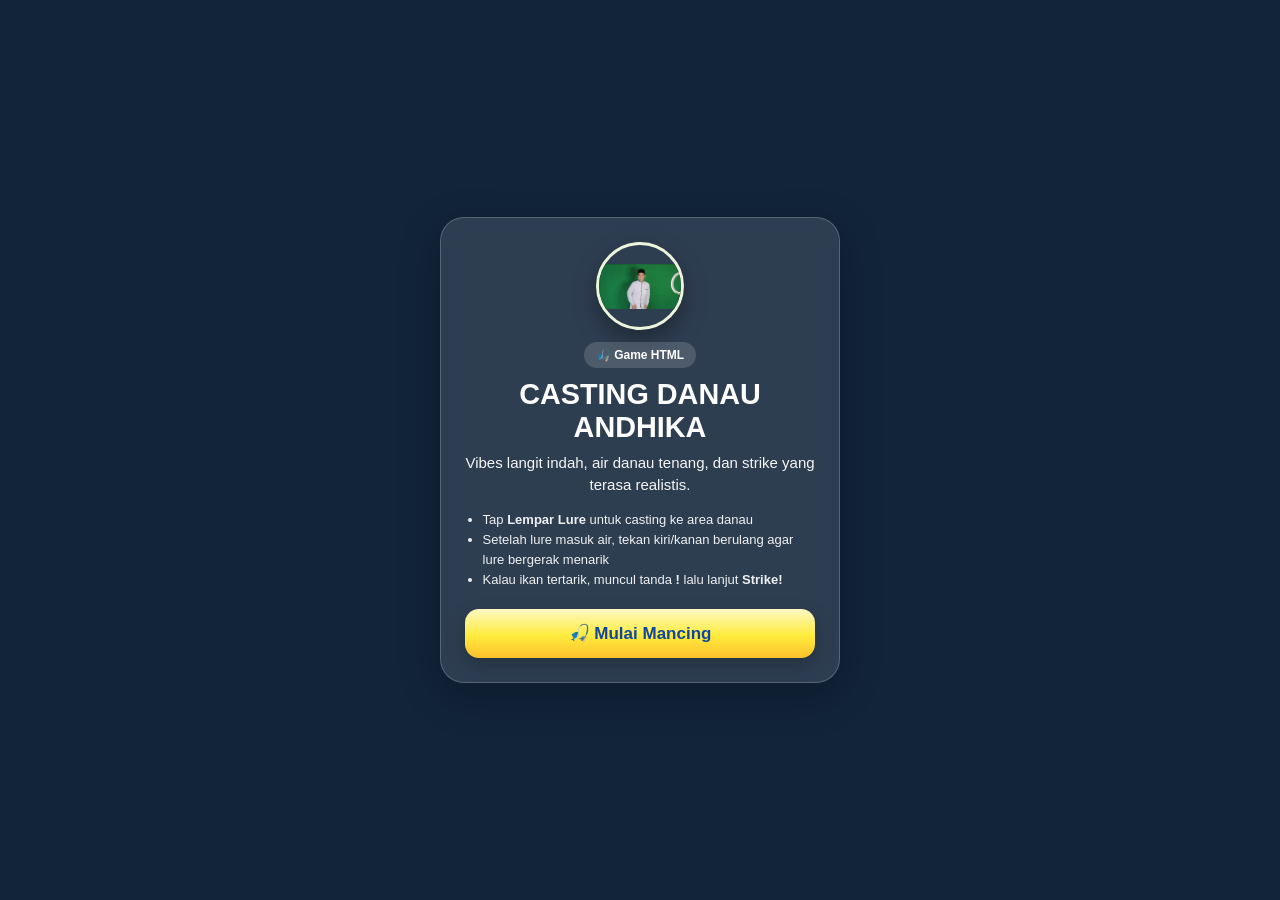
==== mancing-sederhana/index.html @ b36d50d8 "game mancing" ====
<!DOCTYPE html>
<html lang="id">
<head>
  <meta charset="UTF-8">
  <meta name="viewport" content="width=device-width,initial-scale=1,maximum-scale=1,user-scalable=no,viewport-fit=cover">
  <meta name="theme-color" content="#1565c0">
  <title>Casting Danau Andhika</title>
  <link rel="stylesheet" href="style.css">
</head>
<body>
  <div id="layarMenu" class="layar">
    <div class="kartu-menu">
      <img id="menuFotoAndhika" src="andhika.jpeg" alt="Foto Andhika" />
      <p class="badge">🎣 Game HTML</p>
      <h1>CASTING DANAU ANDHIKA</h1>
      <p class="tagline">Vibes langit indah, air danau tenang, dan strike yang terasa realistis.</p>
      <ul class="cara-main">
        <li>Tap <strong>Lempar Lure</strong> untuk casting ke area danau</li>
        <li>Setelah lure masuk air, tekan kiri/kanan berulang agar lure bergerak menarik</li>
        <li>Kalau ikan tertarik, muncul tanda <strong>!</strong> lalu lanjut <strong>Strike!</strong></li>
      </ul>
      <button type="button" id="btnMulai" class="btn-utama">🎣 Mulai Mancing</button>
    </div>
  </div>

  <div id="layarGame" class="layar tersembunyi">
    <div id="hud">
      <div id="storageBox" aria-label="Box penyimpanan ikan">
        <span class="storage-lid"></span>
        <span class="storage-fish">🐟</span>
        <span class="storage-label">Box Ikan</span>
        <span class="storage-count"><span id="skor">0</span></span>
      </div>
      <div id="pesanFase">Siap lempar</div>
      <div id="ritmeBox">Ritme <span id="ritme">0</span>%</div>
      <button type="button" id="btnMute" aria-label="Suara">🔊</button>
    </div>

    <div id="langit"></div>
    <div id="lanskapTepi">
      <div class="pohon pohon-kiri">
        <span class="kanopi"></span>
        <span class="batang"></span>
      </div>
      <div class="pohon pohon-kanan">
        <span class="kanopi"></span>
        <span class="batang"></span>
      </div>
      <div id="daratanRumput">
        <span class="rumpun r1"></span>
        <span class="rumpun r2"></span>
        <span class="rumpun r3"></span>
        <span class="rumpun r4"></span>
      </div>
    </div>
    <div id="permukaanAir"></div>
    <div id="kolam">
      <div id="ombak"></div>
      <div id="gelembungLayer"></div>
      <div id="tanamanAirLayer" aria-hidden="true">
        <span class="tanaman-air t1"></span>
        <span class="tanaman-air t2"></span>
        <span class="tanaman-air t3"></span>
        <span class="tanaman-air t4"></span>
        <span class="tanaman-air t5"></span>
        <span class="tanaman-air t6"></span>
      </div>
      <div id="dasar"></div>
      <div id="areaIkan"></div>
      <div id="umpan" class="tersembunyi" aria-hidden="true">
        <img id="imgLure" src="file:///C:/Users/R%20Y%20Z%20E%20N/.cursor/projects/c-Users-R-Y-Z-E-N-OneDrive-Documents-GitHub-quiz-andhika/assets/c__Users_R_Y_Z_E_N_AppData_Roaming_Cursor_User_workspaceStorage_empty-window_images_lure-4ac83783-2174-4371-98a9-d8435ae43469.png" alt="Lure" />
      </div>
      <svg id="tali" aria-hidden="true"><line id="taliGaris" x1="50%" y1="0" x2="50%" y2="0"/></svg>
    </div>

    <div id="pemancing">
      <img id="fotoAndhika" src="andhika.jpeg" alt="Andhika" />
      <span class="rod" aria-hidden="true">
        <span class="rod-batang"></span>
        <span class="rod-handle"></span>
        <span class="rod-reel"></span>
        <span class="rod-guide g1"></span>
        <span class="rod-guide g2"></span>
        <span class="rod-guide g3"></span>
      </span>
      <span class="nama-andhika">Andhika</span>
    </div>

    <div id="panelSerang" class="tersembunyi">
      <p class="serang-teks">🐟 STRIKE!</p>
      <div id="meterStrike">
        <div id="zonaPas"></div>
        <div id="barPower"></div>
      </div>
      <p class="hint-strike">Jaga power di zona hijau. Tap untuk pompa tarik.</p>
      <button type="button" id="btnTarik" class="btn-utama btn-tarik">Pompa tarik!</button>
    </div>

    <div id="kontrol">
      <button type="button" id="btnKiri" class="btn-arah" aria-label="Geser kiri">⬅️</button>
      <button type="button" id="btnLempar" class="btn-utama btn-lempar">Lempar lure</button>
      <button type="button" id="btnKanan" class="btn-arah" aria-label="Geser kanan">➡️</button>
    </div>

    <div id="toast"></div>
  </div>

  <script src="game.js"></script>
</body>
</html>
---- mancing-sederhana/style.css ----
*{
  margin:0;
  padding:0;
  box-sizing:border-box;
  font-family:"Segoe UI",Tahoma,sans-serif;
  -webkit-tap-highlight-color:transparent;
}

html{
  height:100%;
  height:100dvh;
  overscroll-behavior:none;
}

body{
  min-height:100%;
  min-height:100dvh;
  height:calc(var(--vh,1vh)*100);
  overflow:hidden;
  background:#12243a;
  touch-action:manipulation;
  user-select:none;
  -webkit-user-select:none;
}

.layar{
  position:fixed;
  inset:0;
  display:flex;
  align-items:center;
  justify-content:center;
}

.tersembunyi{
  display:none !important;
}

.kartu-menu{
  width:min(92vw,400px);
  padding:24px;
  border-radius:24px;
  text-align:center;
  color:#fff;
  background:rgba(255,255,255,.12);
  backdrop-filter:blur(12px);
  border:1px solid rgba(255,255,255,.2);
  box-shadow:0 12px 40px rgba(0,0,0,.25);
}

#menuFotoAndhika{
  width:88px;
  height:88px;
  border-radius:50%;
  object-fit:contain;
  object-position:center;
  border:3px solid rgba(248,255,226,.95);
  box-shadow:0 10px 24px rgba(0,0,0,.35);
  margin:0 auto 12px;
  display:block;
  background:transparent;
  filter:none;
}

.badge{
  display:inline-block;
  font-size:12px;
  font-weight:700;
  padding:6px 12px;
  border-radius:999px;
  background:rgba(255,255,255,.15);
  margin-bottom:10px;
}

h1{
  font-size:clamp(1.4rem,5vw,1.8rem);
  margin-bottom:8px;
}

.tagline{
  font-size:15px;
  line-height:1.45;
  opacity:.95;
  margin-bottom:14px;
}

.cara-main{
  text-align:left;
  font-size:13px;
  line-height:1.55;
  margin:0 0 18px 1.1rem;
  opacity:.92;
}

.btn-utama{
  width:100%;
  padding:14px 18px;
  border:none;
  border-radius:14px;
  font-size:17px;
  font-weight:700;
  cursor:pointer;
  color:#0d47a1;
  background:linear-gradient(180deg,#fff9c4,#ffeb3b 55%,#fbc02d);
  box-shadow:0 6px 18px rgba(0,0,0,.22);
  touch-action:manipulation;
}

#layarGame{
  flex-direction:column;
  padding:env(safe-area-inset-top) env(safe-area-inset-right) env(safe-area-inset-bottom) env(safe-area-inset-left);
}

#hud{
  position:absolute;
  top:max(10px,env(safe-area-inset-top));
  left:12px;
  right:12px;
  z-index:20;
  display:flex;
  align-items:center;
  gap:10px;
}

#storageBox{
  position:relative;
  width:108px;
  height:76px;
  border-radius:10px;
  background:linear-gradient(180deg,#b67845,#8a542b);
  border:2px solid rgba(61,33,17,.45);
  box-shadow:0 6px 14px rgba(0,0,0,.3);
  color:#fff8e7;
  font-weight:700;
  flex:0 0 auto;
  overflow:hidden;
}

.storage-lid{
  position:absolute;
  left:-3px;
  right:-3px;
  top:0;
  height:12px;
  background:linear-gradient(180deg,#cb905b,#9a6338);
  border-bottom:2px solid rgba(74,42,21,.55);
}

.storage-fish{
  position:absolute;
  left:8px;
  top:20px;
  font-size:22px;
  opacity:.9;
}

.storage-label{
  position:absolute;
  left:34px;
  top:22px;
  font-size:11px;
  letter-spacing:.2px;
}

.storage-count{
  position:absolute;
  right:8px;
  bottom:7px;
  min-width:32px;
  text-align:center;
  font-size:17px;
  color:#fff;
  background:rgba(0,0,0,.25);
  border-radius:8px;
  padding:1px 6px;
}

#storageBox.penuh{
  box-shadow:0 0 0 2px rgba(255,247,199,.45), 0 6px 16px rgba(0,0,0,.3);
}

#ritmeBox{
  background:rgba(0,0,0,.35);
  color:#dcf3ff;
  padding:8px 12px;
  border-radius:12px;
  font-weight:700;
  font-size:14px;
}

#pesanFase{
  flex:1;
  text-align:center;
  color:#fff;
  font-weight:600;
  font-size:14px;
  text-shadow:0 1px 4px rgba(0,0,0,.5);
}

#btnMute{
  border:none;
  border-radius:10px;
  padding:8px 10px;
  font-size:18px;
  background:rgba(255,255,255,.9);
}

#langit{
  position:absolute;
  top:0;
  left:0;
  right:0;
  height:26%;
  background:linear-gradient(180deg,#86b8ff 0%,#ffc9a8 48%,#ffe9c9 100%);
  z-index:0;
}

#langit::before,
#langit::after{
  content:"";
  position:absolute;
  border-radius:999px;
  background:rgba(255,255,255,.72);
  filter:blur(1px);
}

#langit::before{
  width:120px;
  height:28px;
  top:20%;
  left:8%;
}

#langit::after{
  width:90px;
  height:24px;
  top:36%;
  right:12%;
}

#permukaanAir{
  position:absolute;
  top:22%;
  left:0;
  right:0;
  height:9%;
  background:linear-gradient(180deg,rgba(255,209,170,.45),rgba(38,130,196,.78));
  z-index:1;
}

#lanskapTepi{
  position:absolute;
  top:11%;
  left:0;
  right:0;
  height:21%;
  z-index:2;
  pointer-events:none;
}

#daratanRumput{
  position:absolute;
  left:0;
  right:0;
  bottom:0;
  height:46%;
  background:linear-gradient(180deg,#82c86b 0%,#4d9a4d 60%,#3f7a3d 100%);
  border-top:2px solid rgba(233,255,205,.6);
  box-shadow:0 -3px 12px rgba(27,71,35,.35) inset;
}

.rumpun{
  position:absolute;
  bottom:56%;
  width:44px;
  height:22px;
  border-radius:20px 20px 6px 6px;
  background:linear-gradient(180deg,#98dd78,#4f9e4f);
}

.r1{left:8%;}
.r2{left:31%;}
.r3{right:26%;}
.r4{right:7%;}

.pohon{
  position:absolute;
  bottom:38%;
  width:84px;
  height:130px;
}

.pohon-kiri{left:5%;}
.pohon-kanan{right:6%; transform:scale(.94);}

.kanopi{
  position:absolute;
  top:0;
  left:0;
  right:0;
  height:68px;
  border-radius:50% 50% 42% 42%;
  background:radial-gradient(circle at 35% 30%,#a6f08f,#4fa553 68%,#3b7f3f 100%);
  box-shadow:0 4px 10px rgba(30,75,41,.28);
}

.batang{
  position:absolute;
  width:16px;
  height:70px;
  left:34px;
  top:54px;
  border-radius:10px;
  background:linear-gradient(180deg,#8b5a2b,#6d4120);
}

#kolam{
  position:absolute;
  top:28%;
  left:0;
  right:0;
  bottom:0;
  z-index:2;
  background:linear-gradient(180deg,#2c8bc5 0%,#1f6fa6 32%,#145075 66%,#0d364d 100%);
  overflow:hidden;
}

#gelembungLayer{
  position:absolute;
  inset:0;
  z-index:3;
  pointer-events:none;
}

#tanamanAirLayer{
  position:absolute;
  inset:0;
  z-index:3;
  pointer-events:none;
}

.tanaman-air{
  position:absolute;
  bottom:10%;
  width:16px;
  height:120px;
  border-radius:12px 12px 0 0;
  background:linear-gradient(180deg,rgba(133,227,170,.65),rgba(42,140,96,.85));
  transform-origin:bottom center;
  animation:goyangTanaman 3.8s ease-in-out infinite;
  filter:drop-shadow(0 2px 3px rgba(0,0,0,.22));
}

.tanaman-air::before,
.tanaman-air::after{
  content:"";
  position:absolute;
  width:12px;
  height:74px;
  bottom:8px;
  border-radius:12px 12px 0 0;
  background:linear-gradient(180deg,rgba(158,236,183,.58),rgba(53,152,111,.8));
}

.tanaman-air::before{
  left:-8px;
  transform:rotate(-11deg);
}

.tanaman-air::after{
  right:-8px;
  transform:rotate(11deg);
}

.t1{left:8%;height:105px;animation-delay:.1s;}
.t2{left:22%;height:130px;animation-delay:.8s;}
.t3{left:37%;height:116px;animation-delay:.35s;}
.t4{right:34%;height:126px;animation-delay:1.1s;}
.t5{right:19%;height:108px;animation-delay:.55s;}
.t6{right:7%;height:122px;animation-delay:1.4s;}

#ombak{
  position:absolute;
  top:0;
  left:0;
  right:0;
  height:18px;
  background:repeating-linear-gradient(95deg,transparent,transparent 12px,rgba(255,255,255,.2) 12px,rgba(255,255,255,.2) 14px);
  animation:ombak 3s linear infinite;
}

@keyframes ombak{
  from{transform:translateX(0);}
  to{transform:translateX(28px);}
}

#dasar{
  position:absolute;
  left:0;
  right:0;
  bottom:0;
  height:18%;
  background:linear-gradient(180deg,rgba(0,0,0,0),#3e2723 40%,#5d4037);
  opacity:.85;
}

#tali{
  position:absolute;
  top:0;
  left:0;
  width:100%;
  height:100%;
  pointer-events:none;
  z-index:5;
}

#tali.tegang line{
  stroke:rgba(255,249,196,.95);
  stroke-width:2.8;
}

#tali line{
  stroke:rgba(240,240,240,.85);
  stroke-width:2;
  stroke-linecap:round;
}

#umpan{
  position:absolute;
  width:52px;
  height:24px;
  margin-left:-26px;
  margin-top:-12px;
  display:flex;
  align-items:center;
  justify-content:center;
  z-index:6;
  filter:drop-shadow(0 3px 6px rgba(0,0,0,.4));
  transition:left .08s linear;
}

#umpan.menggigit{
  animation:gigit .25s ease infinite;
}

#umpan.diguncang-gabus{
  animation:guncangGabus .12s linear infinite;
}

#imgLure{
  width:100%;
  height:100%;
  object-fit:contain;
  border-radius:6px;
  transform:rotate(-8deg);
  mix-blend-mode:screen;
  filter:contrast(1.08) saturate(1.1);
}

#imgLure:not([src]), #imgLure[src=""]{
  display:none;
}

#umpan::after{
  content:"🐠";
  position:absolute;
  inset:0;
  display:flex;
  align-items:center;
  justify-content:center;
  font-size:20px;
  opacity:.85;
  pointer-events:none;
}

#umpan.pakai-gambar::after{
  content:"";
}

#umpan.menggoda{
  animation:goda .32s ease infinite;
}

@keyframes gigit{
  0%,100%{transform:rotate(-8deg);}
  50%{transform:rotate(8deg);}
}

@keyframes goda{
  0%,100%{transform:translateX(-3px) rotate(-8deg);}
  50%{transform:translateX(3px) rotate(9deg);}
}

.ikan{
  position:absolute;
  width:92px;
  height:44px;
  z-index:4;
  transition:left .05s linear;
  filter:drop-shadow(0 4px 8px rgba(0,0,0,.35));
}

.ikan .foto-ikan{
  position:absolute;
  inset:0;
  width:100%;
  height:100%;
  object-fit:contain;
  object-position:center;
  border-radius:0;
  border:none;
}

.ikan .tanda{
  position:absolute;
  left:26px;
  top:-22px;
  color:#fffde7;
  font-weight:900;
  font-size:24px;
  opacity:0;
  text-shadow:0 2px 6px rgba(0,0,0,.65);
}

.ikan.tertarik .tanda{
  opacity:1;
  animation:tandaMuncul .36s ease infinite;
}

.ikan.kiri .foto-ikan{
  transform:scaleX(-1);
}

.ikan.kiri .ekor{
  left:-4px;
  right:auto;
  transform:scaleX(-1);
}

.ikan .ekor{
  position:absolute;
  right:-4px;
  top:13px;
  width:18px;
  height:18px;
  background:rgba(245,245,245,.85);
  clip-path:polygon(0 50%,100% 0,100% 100%);
  transform-origin:left center;
  opacity:.8;
  animation:kibas .28s linear infinite;
}

@keyframes kibas{
  0%,100%{transform:rotate(-11deg);}
  50%{transform:rotate(11deg);}
}

@keyframes tandaMuncul{
  0%,100%{transform:translateY(0);}
  50%{transform:translateY(-4px);}
}

.ikan.menyerang{
  animation:serang .35s ease infinite;
}

.ikan.menerkam{
  animation:terkamKeras .11s linear 8;
}

@keyframes serang{
  0%,100%{transform:scale(1);}
  50%{transform:scale(1.2) translateY(-6px);}
}

@keyframes terkamKeras{
  0%,100%{transform:translateX(0) scale(1.02);}
  50%{transform:translateX(-6px) scale(1.15);}
}

@keyframes guncangGabus{
  0%,100%{transform:translateX(0) rotate(-8deg);}
  25%{transform:translateX(-4px) rotate(-16deg);}
  75%{transform:translateX(4px) rotate(10deg);}
}

#pemancing{
  position:absolute;
  top:12%;
  left:50%;
  transform:translateX(-50%);
  z-index:10;
  font-size:42px;
  display:flex;
  align-items:center;
  gap:8px;
}

#pemancing .rod{
  position:relative;
  display:inline-block;
  width:126px;
  height:84px;
  transform-origin:18% 86%;
  transition:transform .15s ease;
}

.rod-batang{
  position:absolute;
  left:18px;
  top:47px;
  width:98px;
  height:5px;
  border-radius:999px;
  background:linear-gradient(90deg,#3a2a1f 0%,#7f5e42 24%,#cc2b2b 58%,#f6e1b1 100%);
  transform:rotate(-24deg);
  box-shadow:0 2px 8px rgba(0,0,0,.35);
}

.rod-handle{
  position:absolute;
  left:7px;
  top:55px;
  width:34px;
  height:10px;
  border-radius:999px;
  background:linear-gradient(90deg,#2a1a12,#5e3d2b);
  transform:rotate(-24deg);
}

.rod-reel{
  position:absolute;
  left:22px;
  top:47px;
  width:17px;
  height:17px;
  border:3px solid #8eb6d7;
  border-radius:50%;
  background:#2f5575;
  box-shadow:0 2px 6px rgba(0,0,0,.28);
}

.rod-guide{
  position:absolute;
  width:7px;
  height:7px;
  border:2px solid rgba(240,247,255,.88);
  border-radius:50%;
}

.rod-guide.g1{left:57px;top:43px;}
.rod-guide.g2{left:77px;top:36px;}
.rod-guide.g3{left:98px;top:28px;}

#pemancing.tegang .rod{
  transform:rotate(-16deg) scale(1.05);
}

#pemancing.supertegang .rod{
  transform:rotate(-26deg) scale(1.08);
}

#fotoAndhika{
  width:64px;
  height:64px;
  border-radius:50%;
  object-fit:contain;
  object-position:center;
  border:2px solid rgba(248,255,226,.95);
  box-shadow:0 8px 16px rgba(0,0,0,.32);
  background:transparent;
  image-rendering:auto;
  filter:none;
}

.nama-andhika{
  color:#fef8e6;
  font-size:14px;
  font-weight:700;
  text-shadow:0 2px 8px rgba(0,0,0,.45);
}

#panelSerang{
  position:absolute;
  left:50%;
  top:42%;
  transform:translateX(-50%);
  z-index:25;
  text-align:center;
  width:min(90vw,320px);
  padding:16px;
  border-radius:20px;
  background:rgba(183,28,28,.9);
  box-shadow:0 10px 30px rgba(0,0,0,.4);
  animation:denyut 0.5s ease infinite;
}

@keyframes denyut{
  0%,100%{transform:translateX(-50%) scale(1);}
  50%{transform:translateX(-50%) scale(1.04);}
}

.serang-teks{
  color:#fff;
  font-size:22px;
  font-weight:800;
  margin-bottom:12px;
}

.btn-tarik{
  color:#b71c1c;
}

#meterStrike{
  position:relative;
  height:18px;
  border-radius:999px;
  overflow:hidden;
  background:rgba(0,0,0,.35);
  margin:0 0 10px;
}

#zonaPas{
  position:absolute;
  left:38%;
  width:28%;
  top:0;
  bottom:0;
  background:rgba(129,199,132,.9);
}

#barPower{
  position:absolute;
  left:0;
  top:0;
  bottom:0;
  width:40%;
  background:linear-gradient(90deg,#fdd835,#fb8c00,#e53935);
  box-shadow:0 0 10px rgba(255,160,0,.5);
}

.hint-strike{
  color:#ffecb3;
  font-size:12px;
  font-weight:600;
  margin:0 0 10px;
}

#kontrol{
  position:absolute;
  bottom:max(16px,env(safe-area-inset-bottom));
  left:12px;
  right:12px;
  z-index:20;
  display:flex;
  align-items:center;
  justify-content:space-between;
  gap:10px;
}

.btn-arah{
  width:min(20vw,76px);
  height:min(20vw,76px);
  min-width:64px;
  min-height:64px;
  border:none;
  border-radius:18px;
  font-size:28px;
  background:rgba(255,255,255,.92);
  box-shadow:0 4px 14px rgba(0,0,0,.2);
  touch-action:manipulation;
}

.btn-lempar{
  flex:1;
  max-width:200px;
}

.btn-lempar:disabled{
  opacity:.55;
}

#toast{
  position:absolute;
  top:50%;
  left:50%;
  transform:translate(-50%,-50%) scale(.9);
  z-index:30;
  padding:12px 20px;
  border-radius:14px;
  background:rgba(27,94,32,.94);
  color:#fff;
  font-weight:700;
  font-size:16px;
  opacity:0;
  pointer-events:none;
  transition:opacity .2s,transform .2s;
  text-align:center;
  max-width:min(90vw,300px);
}

#toast.tampil{
  opacity:1;
  transform:translate(-50%,-50%) scale(1);
}

.ikan-lompat{
  position:fixed;
  width:70px;
  height:34px;
  z-index:90;
  pointer-events:none;
  transition:transform .55s cubic-bezier(.2,.7,.2,1), left .55s cubic-bezier(.2,.7,.2,1), top .55s cubic-bezier(.2,.7,.2,1), opacity .55s ease;
}

.gelembung{
  position:absolute;
  bottom:-10px;
  width:8px;
  height:8px;
  border-radius:50%;
  background:radial-gradient(circle at 35% 30%,rgba(255,255,255,.92),rgba(161,230,255,.28));
  border:1px solid rgba(220,247,255,.5);
  opacity:.8;
  animation:naikGelembung 2.2s linear forwards;
}

@keyframes naikGelembung{
  0%{transform:translateY(0) scale(.7); opacity:.1;}
  20%{opacity:.75;}
  100%{transform:translateY(-240px) scale(1.15); opacity:0;}
}

@keyframes goyangTanaman{
  0%,100%{transform:rotate(-4deg);}
  50%{transform:rotate(5deg);}
}

@media (max-width:480px){
  #pemancing{font-size:36px;top:11%;}
}
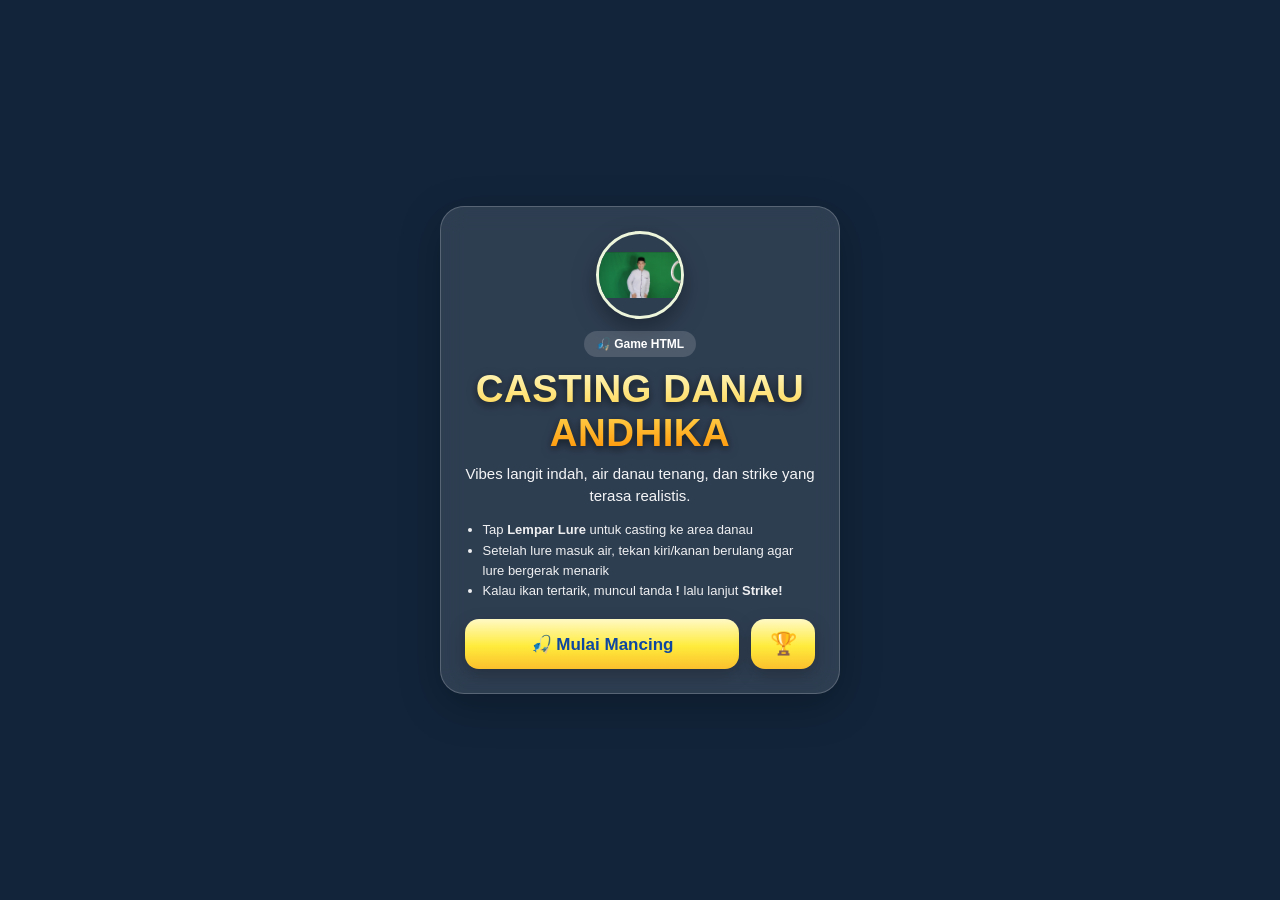
==== commit 28c80157: "gass keren" ====
--- a/mancing-sederhana/index.html
+++ b/mancing-sederhana/index.html
@@ -6,8 +6,29 @@
   <meta name="theme-color" content="#1565c0">
   <title>Casting Danau Andhika</title>
   <link rel="stylesheet" href="style.css">
+  <link rel="preload" href="../backsound.mp3" as="fetch" crossorigin>
 </head>
 <body>
+  <audio id="audioBgm" loop preload="auto" playsinline>
+    <source src="../backsound.mp3" type="audio/mpeg">
+    <source src="backsound.mp3" type="audio/mpeg">
+  </audio>
+  <audio id="audioTangkap" preload="auto" playsinline>
+    <source src="../tangkap.mp3" type="audio/mpeg">
+    <source src="tangkap.mp3" type="audio/mpeg">
+  </audio>
+  <audio id="audioNice" preload="auto" playsinline>
+    <source src="../nice.mp3" type="audio/mpeg">
+    <source src="nice.mp3" type="audio/mpeg">
+  </audio>
+  <audio id="audioBagus" preload="auto" playsinline>
+    <source src="../bagus.mp3" type="audio/mpeg">
+    <source src="bagus.mp3" type="audio/mpeg">
+  </audio>
+  <audio id="audioMantap" preload="auto" playsinline>
+    <source src="../mantap.mp3" type="audio/mpeg">
+    <source src="mantap.mp3" type="audio/mpeg">
+  </audio>
   <div id="layarMenu" class="layar">
     <div class="kartu-menu">
       <img id="menuFotoAndhika" src="andhika.jpeg" alt="Foto Andhika" />
@@ -19,7 +40,10 @@
         <li>Setelah lure masuk air, tekan kiri/kanan berulang agar lure bergerak menarik</li>
         <li>Kalau ikan tertarik, muncul tanda <strong>!</strong> lalu lanjut <strong>Strike!</strong></li>
       </ul>
-      <button type="button" id="btnMulai" class="btn-utama">🎣 Mulai Mancing</button>
+      <div class="menu-actions" style="display: flex; gap: 12px; width: 100%; margin-top: 15px;">
+        <button type="button" id="btnMulai" class="btn-utama" style="flex: 1; margin: 0;">🎣 Mulai Mancing</button>
+        <button type="button" id="btnRekor" class="btn-utama" style="flex: 0 0 64px; margin: 0; padding: 12px 0; font-size: 22px;" title="Lihat Rekor">🏆</button>
+      </div>
     </div>
   </div>
 
@@ -36,7 +60,9 @@
       <button type="button" id="btnMute" aria-label="Suara">🔊</button>
     </div>
 
-    <div id="langit"></div>
+    <div id="langit">
+      <div id="bendaLangit"></div>
+    </div>
     <div id="lanskapTepi">
       <div class="pohon pohon-kiri">
         <span class="kanopi"></span>
@@ -68,12 +94,13 @@
       <div id="dasar"></div>
       <div id="areaIkan"></div>
       <div id="umpan" class="tersembunyi" aria-hidden="true">
-        <img id="imgLure" src="file:///C:/Users/R%20Y%20Z%20E%20N/.cursor/projects/c-Users-R-Y-Z-E-N-OneDrive-Documents-GitHub-quiz-andhika/assets/c__Users_R_Y_Z_E_N_AppData_Roaming_Cursor_User_workspaceStorage_empty-window_images_lure-4ac83783-2174-4371-98a9-d8435ae43469.png" alt="Lure" />
+        <img id="imgLure" src="lure.png" alt="Lure" />
       </div>
       <svg id="tali" aria-hidden="true"><line id="taliGaris" x1="50%" y1="0" x2="50%" y2="0"/></svg>
     </div>
 
     <div id="pemancing">
+      <div id="gelembungPikir" class="tersembunyi"></div>
       <img id="fotoAndhika" src="andhika.jpeg" alt="Andhika" />
       <span class="rod" aria-hidden="true">
         <span class="rod-batang"></span>
@@ -93,6 +120,18 @@
         <div id="barPower"></div>
       </div>
       <p class="hint-strike">Jaga power di zona hijau. Tap untuk pompa tarik.</p>
+      
+      <!-- New Hook Progress Meter -->
+      <div class="progress-hook-container" style="margin-bottom: 14px;">
+        <div style="display: flex; justify-content: space-between; font-size: 12px; font-weight: 700; color: #fff; margin-bottom: 4px;">
+          <span>PROGRES TARIKAN:</span>
+          <span><span id="hookPersen">0</span>%</span>
+        </div>
+        <div id="meterHook" style="position: relative; height: 12px; border-radius: 999px; background: rgba(0,0,0,0.4); overflow: hidden; border: 1px solid rgba(255,255,255,0.15);">
+          <div id="barHook" style="position: absolute; left: 0; top: 0; bottom: 0; width: 0%; background: linear-gradient(90deg, #64b5f6, #1e88e5); transition: width 0.1s linear; box-shadow: 0 0 6px rgba(30,136,229,0.5);"></div>
+        </div>
+      </div>
+      
       <button type="button" id="btnTarik" class="btn-utama btn-tarik">Pompa tarik!</button>
     </div>
 
@@ -105,6 +144,42 @@
     <div id="toast"></div>
   </div>
 
+  <div id="modalRekor" class="layar tersembunyi" style="z-index: 100;">
+    <div class="kartu-menu kartu-rekor" style="max-height: 90vh; overflow-y: auto;">
+      <h2 style="font-family: 'Impact', 'Segoe UI Black', sans-serif; font-size: 24px; color: #ffd54f; margin-bottom: 8px;">🏆 REKOR TERBESAR</h2>
+      <p style="font-size: 13px; margin-bottom: 15px; opacity: 0.9; color: #fff;">Tangkapan terbesar Andhika selama casting di danau.</p>
+      <div id="listRekor" style="text-align: left; margin-bottom: 20px; display: flex; flex-direction: column; gap: 8px;">
+        <!-- Filled dynamically by JS -->
+      </div>
+      <button type="button" id="btnTutupRekor" class="btn-utama">Tutup</button>
+    </div>
+  </div>
+
+  <div id="layarMenang" class="layar tersembunyi" style="z-index: 110;">
+    <div class="kartu-menu kartu-menang">
+      <span style="font-size: 52px; display: block; margin-bottom: 10px;">🏆</span>
+      <h2 style="font-family: 'Impact', 'Segoe UI Black', sans-serif; font-size: 24px; color: #fff9c4; margin-bottom: 8px;">BOX IKAN PENUH!</h2>
+      <p class="tagline">Andhika sukses memancing hari ini! Danau telah takluk.</p>
+      
+      <div class="stats-box" style="background: rgba(255,255,255,0.1); border: 1px solid rgba(255,255,255,0.2); padding: 16px; border-radius: 16px; margin-bottom: 20px; text-align: left;">
+        <div style="display: flex; justify-content: space-between; margin-bottom: 8px; font-weight: 600; color: #fff;">
+          <span>Total Skor:</span>
+          <span style="color: #ffd54f;"><span id="statSkor">0</span> Poin</span>
+        </div>
+        <div style="display: flex; justify-content: space-between; margin-bottom: 8px; font-weight: 600; color: #fff;">
+          <span>Jumlah Strike:</span>
+          <span style="color: #fff;"><span id="statTangkap">0</span> Ekor</span>
+        </div>
+        <div style="display: flex; justify-content: space-between; font-weight: 600; color: #fff;">
+          <span>Tangkapan Terberat:</span>
+          <span style="color: #69f0ae;"><span id="statTerbesar">-</span></span>
+        </div>
+      </div>
+      
+      <button type="button" id="btnSelesaiMancing" class="btn-utama">Casting Lagi</button>
+    </div>
+  </div>
+
   <script src="game.js"></script>
 </body>
 </html>
--- a/mancing-sederhana/style.css
+++ b/mancing-sederhana/style.css
@@ -178,13 +178,19 @@
   box-shadow:0 0 0 2px rgba(255,247,199,.45), 0 6px 16px rgba(0,0,0,.3);
 }
 
-#ritmeBox{
-  background:rgba(0,0,0,.35);
-  color:#dcf3ff;
-  padding:8px 12px;
-  border-radius:12px;
-  font-weight:700;
-  font-size:14px;
+#ritmeBox.ritme-sedang{ color: #fff176; }
+#ritmeBox.ritme-bagus{ color: #69f0ae; text-shadow: 0 0 8px rgba(105,240,174,0.5); }
+#ritmeBox.ritme-ekstrim{ color: #ff5252; animation: getar-ritme 0.2s infinite; }
+
+@keyframes getar-ritme {
+  0% { transform: translateX(0); }
+  50% { transform: translateX(2px); }
+  100% { transform: translateX(0); }
+}
+
+.ikan-gabus .foto-ikan {
+  /* No mix-blend-mode needed anymore, image has a perfect transparent background! */
+  filter: contrast(1.05) brightness(1.0);
 }
 
 #pesanFase{
@@ -495,8 +501,27 @@
   width:92px;
   height:44px;
   z-index:4;
-  transition:left .05s linear;
   filter:drop-shadow(0 4px 8px rgba(0,0,0,.35));
+  will-change:left, top;
+}
+
+.ikan.ikan-gabus{
+  width:128px;
+  height:52px;
+}
+
+.ikan .badan-ikan{
+  position:absolute;
+  inset:0;
+  transform:rotate(var(--miring,0deg));
+  transform-origin:42% 50%;
+}
+
+.ikan .gelombang-ikan{
+  position:absolute;
+  inset:0;
+  transform-origin:42% 50%;
+  will-change:transform;
 }
 
 .ikan .foto-ikan{
@@ -506,8 +531,44 @@
   height:100%;
   object-fit:contain;
   object-position:center;
-  border-radius:0;
   border:none;
+  pointer-events:none;
+}
+
+.ikan.berenang .gelombang-ikan{
+  animation:renangTenang 1.35s ease-in-out infinite;
+}
+
+.ikan.mengejar .gelombang-ikan{
+  animation:renangKejar .62s ease-in-out infinite;
+}
+
+.ikan.menyerang-ikan .gelombang-ikan,
+.ikan.menyerang .gelombang-ikan{
+  animation:renangTerkam .14s ease-in-out infinite;
+}
+
+.ikan.kiri .foto-ikan{
+  transform:scaleX(-1);
+}
+
+@keyframes renangTenang{
+  0%,100%{transform:translateY(0) rotate(-4deg) skewX(-2deg);}
+  25%{transform:translateY(-2px) rotate(2deg) skewX(-4deg);}
+  50%{transform:translateY(0) rotate(5deg) skewX(2deg);}
+  75%{transform:translateY(2px) rotate(-3deg) skewX(-3deg);}
+}
+
+@keyframes renangKejar{
+  0%,100%{transform:translateX(0) rotate(-3deg) scale(1);}
+  25%{transform:translateX(3px) rotate(8deg) scale(1.04);}
+  50%{transform:translateX(-2px) rotate(-7deg) scale(1.02);}
+  75%{transform:translateX(4px) rotate(6deg) scale(1.05);}
+}
+
+@keyframes renangTerkam{
+  0%,100%{transform:translateX(0) scale(1.06);}
+  50%{transform:translateX(-10px) rotate(10deg) scale(1.16);}
 }
 
 .ikan .tanda{
@@ -526,55 +587,13 @@
   animation:tandaMuncul .36s ease infinite;
 }
 
-.ikan.kiri .foto-ikan{
-  transform:scaleX(-1);
-}
-
-.ikan.kiri .ekor{
-  left:-4px;
-  right:auto;
-  transform:scaleX(-1);
-}
-
-.ikan .ekor{
-  position:absolute;
-  right:-4px;
-  top:13px;
-  width:18px;
-  height:18px;
-  background:rgba(245,245,245,.85);
-  clip-path:polygon(0 50%,100% 0,100% 100%);
-  transform-origin:left center;
-  opacity:.8;
-  animation:kibas .28s linear infinite;
-}
-
-@keyframes kibas{
-  0%,100%{transform:rotate(-11deg);}
-  50%{transform:rotate(11deg);}
-}
-
 @keyframes tandaMuncul{
   0%,100%{transform:translateY(0);}
   50%{transform:translateY(-4px);}
 }
 
-.ikan.menyerang{
-  animation:serang .35s ease infinite;
-}
-
-.ikan.menerkam{
-  animation:terkamKeras .11s linear 8;
-}
-
-@keyframes serang{
-  0%,100%{transform:scale(1);}
-  50%{transform:scale(1.2) translateY(-6px);}
-}
-
-@keyframes terkamKeras{
-  0%,100%{transform:translateX(0) scale(1.02);}
-  50%{transform:translateX(-6px) scale(1.15);}
+.ikan.menerkam .gelombang-ikan{
+  animation:renangTerkam .09s ease-in-out 10;
 }
 
 @keyframes guncangGabus{
@@ -838,3 +857,225 @@
 @media (max-width:480px){
   #pemancing{font-size:36px;top:11%;}
 }
+
+/* ==========================================
+   PERFECTED ENHANCEMENTS FOR MANCING GAME
+   ========================================== */
+
+/* 1. Header Typography Enhancement */
+.kartu-menu h1 {
+  font-family: "Impact", "Segoe UI Black", Arial, sans-serif;
+  font-size: clamp(1.8rem, 6vw, 2.4rem);
+  margin-bottom: 8px;
+  background: linear-gradient(180deg, #fff9c4 0%, #ffd54f 50%, #ff8f00 100%);
+  -webkit-background-clip: text;
+  -webkit-text-fill-color: transparent;
+  filter: drop-shadow(0 3px 5px rgba(0,0,0,0.6));
+  letter-spacing: 0.5px;
+}
+
+/* 2. Lake Vibe Shift (Automatic Day-Night Cycles) */
+/* Vibe 0: Pagi (Morning) */
+#layarGame.vibe-pagi #langit {
+  background: linear-gradient(180deg, #ff9e80 0%, #ffcc80 45%, #ffe0b2 100%);
+}
+#layarGame.vibe-pagi #permukaanAir {
+  background: linear-gradient(180deg, rgba(255,204,128,0.45), rgba(79,195,247,0.78));
+}
+#layarGame.vibe-pagi #kolam {
+  background: linear-gradient(180deg, #29b6f6 0%, #0288d1 32%, #01579b 66%, #002f6c 100%);
+}
+
+/* Vibe 1: Siang (Day) */
+#layarGame.vibe-siang #langit {
+  background: linear-gradient(180deg, #29b6f6 0%, #81d4fa 60%, #e1f5fe 100%);
+}
+#layarGame.vibe-siang #permukaanAir {
+  background: linear-gradient(180deg, rgba(129,212,250,0.45), rgba(3,169,244,0.78));
+}
+#layarGame.vibe-siang #kolam {
+  background: linear-gradient(180deg, #03a9f4 0%, #0288d1 32%, #01579b 66%, #002171 100%);
+}
+
+/* Vibe 2: Sore (Sunset - Original) */
+#layarGame.vibe-sore #langit {
+  background: linear-gradient(180deg, #86b8ff 0%, #ffc9a8 48%, #ffe9c9 100%);
+}
+#layarGame.vibe-sore #permukaanAir {
+  background: linear-gradient(180deg, rgba(255,209,170,0.45), rgba(38,130,196,0.78));
+}
+#layarGame.vibe-sore #kolam {
+  background: linear-gradient(180deg, #2c8bc5 0%, #1f6fa6 32%, #145075 66%, #0d364d 100%);
+}
+
+/* Vibe 3: Malam (Night) */
+#layarGame.vibe-malam #langit {
+  background: linear-gradient(180deg, #0d1b2a 0%, #1b263b 50%, #415a77 100%);
+}
+#layarGame.vibe-malam #permukaanAir {
+  background: linear-gradient(180deg, rgba(65,90,119,0.45), rgba(13,27,42,0.78));
+}
+#layarGame.vibe-malam #kolam {
+  background: linear-gradient(180deg, #1b263b 0%, #0d1b2a 32%, #08111a 66%, #020508 100%);
+}
+#layarGame.vibe-malam #dasar {
+  background: linear-gradient(180deg, rgba(0,0,0,0), #08111a 40%, #020508);
+}
+
+/* 3. Celestial Bodies (Sun and Moon) */
+#bendaLangit {
+  position: absolute;
+  width: 50px;
+  height: 50px;
+  border-radius: 50%;
+  transition: all 1.8s cubic-bezier(0.2, 0.8, 0.2, 1);
+  z-index: 1;
+}
+/* Pagi position */
+#layarGame.vibe-pagi #bendaLangit {
+  background: #ffb74d;
+  box-shadow: 0 0 25px #ff9800, 0 0 10px rgba(255,152,0,0.5) inset;
+  left: 20%;
+  top: 45%;
+}
+/* Siang position */
+#layarGame.vibe-siang #bendaLangit {
+  background: #fffde7;
+  box-shadow: 0 0 35px #fff, 0 0 15px rgba(255,255,255,0.4) inset;
+  left: 50%;
+  top: 15%;
+}
+/* Sore position */
+#layarGame.vibe-sore #bendaLangit {
+  background: #e65100;
+  box-shadow: 0 0 30px #ff3d00, 0 0 12px rgba(255,61,0,0.6) inset;
+  left: 80%;
+  top: 50%;
+}
+/* Malam position */
+#layarGame.vibe-malam #bendaLangit {
+  background: #eceff1;
+  box-shadow: 0 0 25px rgba(255,255,255,0.8), 0 0 10px rgba(255,255,255,0.3) inset;
+  left: 75%;
+  top: 25%;
+}
+
+/* 4. Andhika's Comic-Style Thought Bubble */
+#gelembungPikir {
+  position: absolute;
+  bottom: 82px;
+  left: 50%;
+  transform: translateX(-50%) translateY(10px);
+  background: rgba(255, 255, 255, 0.95);
+  border: 2.5px solid #2f5575;
+  border-radius: 14px;
+  padding: 8px 14px;
+  font-size: 13px;
+  font-weight: 700;
+  color: #1a365d;
+  min-width: 120px;
+  max-width: 180px;
+  text-align: center;
+  box-shadow: 0 6px 16px rgba(0,0,0,0.25);
+  pointer-events: none;
+  z-index: 15;
+  opacity: 0;
+  transition: opacity 0.3s, transform 0.3s;
+}
+
+#gelembungPikir.aktif {
+  opacity: 1;
+  transform: translateX(-50%) translateY(0);
+}
+
+#gelembungPikir::after {
+  content: "";
+  position: absolute;
+  bottom: -9px;
+  left: 50%;
+  transform: translateX(-50%);
+  border-width: 9px 9px 0;
+  border-style: solid;
+  border-color: rgba(255, 255, 255, 0.95) transparent;
+  display: block;
+  width: 0;
+}
+
+#gelembungPikir::before {
+  content: "";
+  position: absolute;
+  bottom: -12.5px;
+  left: 50%;
+  transform: translateX(-50%);
+  border-width: 10px 10px 0;
+  border-style: solid;
+  border-color: #2f5575 transparent;
+  display: block;
+  width: 0;
+  z-index: -1;
+}
+
+/* 5. Screen Shake on Fish Bursts */
+#layarGame.guncang-layar {
+  animation: guncangScreen 0.15s linear infinite;
+}
+
+@keyframes guncangScreen {
+  0%, 100% { transform: translate(0, 0) rotate(0deg); }
+  25% { transform: translate(-3px, 2px) rotate(-0.5deg); }
+  50% { transform: translate(2px, -3px) rotate(0.5deg); }
+  75% { transform: translate(-1px, -1px) rotate(-0.3deg); }
+}
+
+/* 6. Dynamic Fishing Line Tension States */
+#tali.tali-tegang line {
+  stroke: #ff5252 !important;
+  stroke-width: 3.5px !important;
+  animation: getarTali 0.08s infinite !important;
+  filter: drop-shadow(0 0 5px rgba(255, 82, 82, 0.8));
+}
+
+#tali.tali-kendor line {
+  stroke: #90a4ae !important;
+  stroke-width: 1.5px !important;
+  opacity: 0.6;
+}
+
+#tali.tali-ideal line {
+  stroke: #69f0ae !important;
+  stroke-width: 3.0px !important;
+  filter: drop-shadow(0 0 6px rgba(105, 240, 174, 0.7));
+}
+
+@keyframes getarTali {
+  0%, 100% { transform: translateX(0); }
+  33% { transform: translateX(-1.5px); }
+  66% { transform: translateX(1.5px); }
+}
+
+/* 7. Bubble Upward Motion Polish (tall screens compatibility) */
+@keyframes naikGelembung{
+  0%{transform:translateY(0) scale(.7); opacity:.1;}
+  20%{opacity:.75;}
+  100%{transform:translateY(-80vh) scale(1.15); opacity:0;}
+}
+
+/* 8. Modals Style */
+.kartu-rekor {
+  border: 2px solid #ffd54f !important;
+  background: rgba(26, 42, 64, 0.95) !important;
+  box-shadow: 0 15px 45px rgba(0,0,0,0.6) !important;
+}
+
+.rekor-item {
+  transition: transform 0.2s;
+}
+.rekor-item:hover {
+  transform: scale(1.02);
+}
+
+.kartu-menang {
+  border: 2px solid #69f0ae !important;
+  background: rgba(13, 50, 31, 0.95) !important;
+  box-shadow: 0 15px 45px rgba(0,0,0,0.6) !important;
+}
